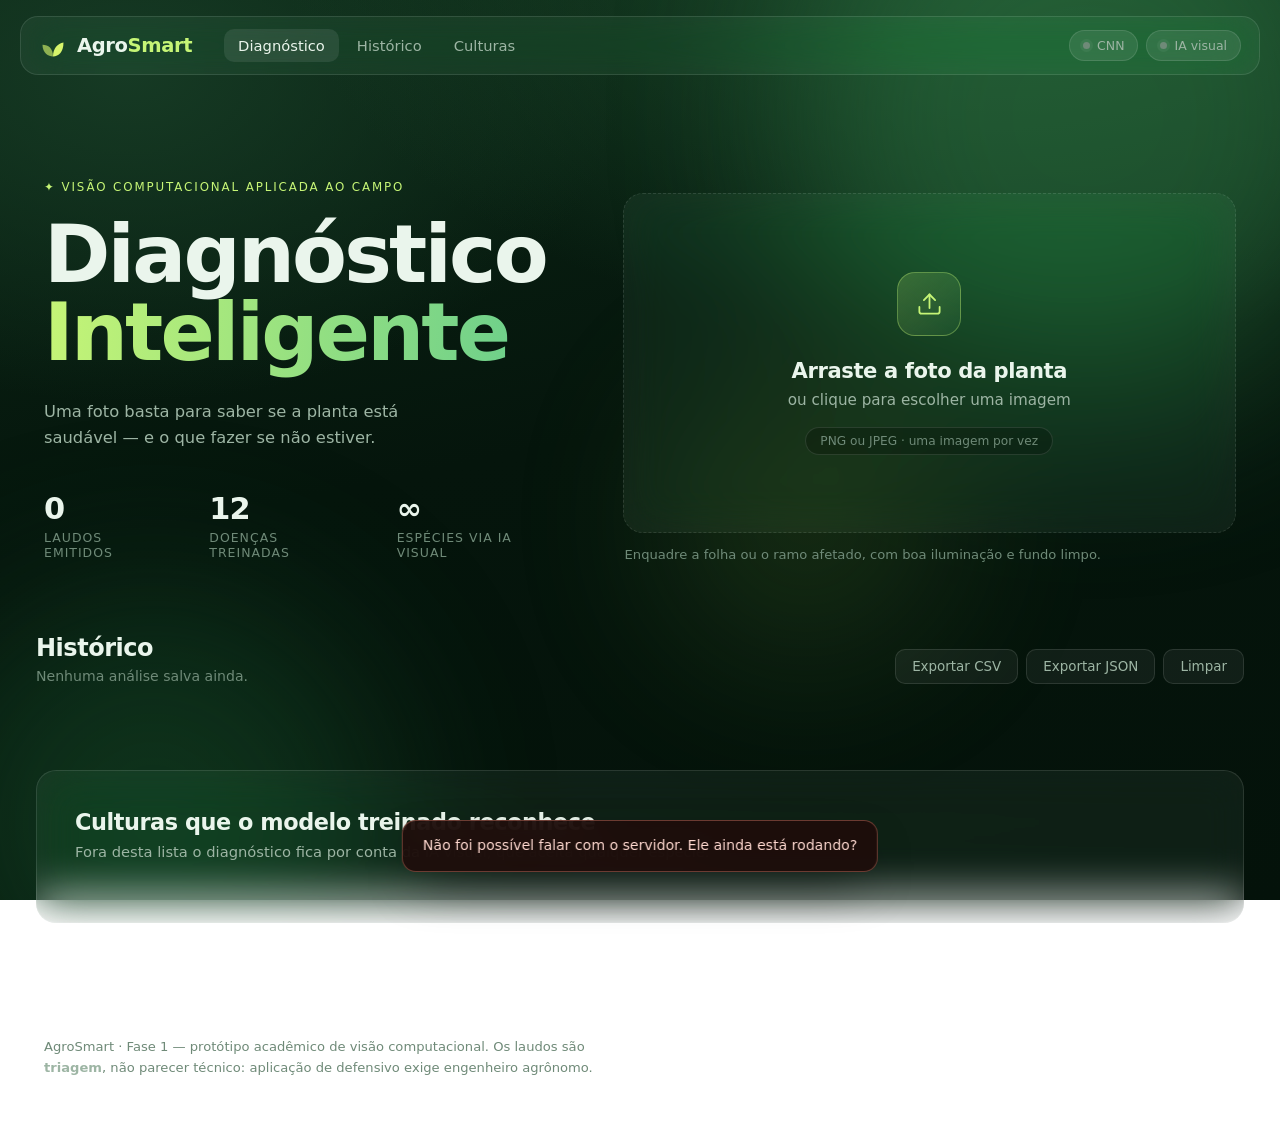
==== web/index.html @ 64516121 "first commit" ====
<!doctype html>
<html lang="pt-BR">
<head>
<meta charset="utf-8">
<meta name="viewport" content="width=device-width, initial-scale=1">
<title>AgroSmart — Diagnóstico de Plantas</title>
<link rel="stylesheet" href="/web/estilo.css">
<link rel="icon" href="data:image/svg+xml,<svg xmlns='http://www.w3.org/2000/svg' viewBox='0 0 100 100'><text y='.9em' font-size='90'>🌿</text></svg>">
</head>
<body>

<div class="brilhos" aria-hidden="true">
  <span class="orbe orbe-a"></span>
  <span class="orbe orbe-b"></span>
  <span class="orbe orbe-c"></span>
</div>

<header class="navegacao vidro">
  <a class="marca" href="/">
    <svg viewBox="0 0 24 24" fill="none" aria-hidden="true">
      <path d="M12 21c0-7 4-11 9-12 0 8-4 12-9 12Z" fill="url(#folha)"/>
      <path d="M12 21C8 21 3 18 3 11c5 0 9 3 9 10Z" fill="url(#folha)" opacity=".62"/>
      <defs><linearGradient id="folha" x1="3" y1="4" x2="21" y2="21">
        <stop stop-color="#d7f56b"/><stop offset="1" stop-color="#37a05a"/>
      </linearGradient></defs>
    </svg>
    <span>Agro<b>Smart</b></span>
  </a>

  <nav class="links">
    <a href="#diagnostico" class="ativo">Diagnóstico</a>
    <a href="#historico">Histórico</a>
    <a href="#classes">Culturas</a>
  </nav>

  <div class="estado-motores" id="estado-motores">
    <span class="pastilha" id="estado-cnn"><i></i>CNN</span>
    <span class="pastilha" id="estado-vlm"><i></i>IA visual</span>
  </div>
</header>

<main>

  <section class="heroi" id="diagnostico">
    <div class="heroi-texto">
      <p class="chamada">✦ Visão computacional aplicada ao campo</p>
      <h1>Diagnóstico<br><em>Inteligente</em></h1>
      <p class="subtitulo">Uma foto basta para saber se a planta está saudável — e o que fazer se não estiver.</p>

      <dl class="numeros">
        <div><dt id="num-total">0</dt><dd>laudos emitidos</dd></div>
        <div><dt>12</dt><dd>doenças treinadas</dd></div>
        <div><dt>∞</dt><dd>espécies via IA visual</dd></div>
      </dl>
    </div>

    <div class="heroi-acao">
      <div class="modos" id="modos" role="radiogroup" aria-label="Motor de diagnóstico"></div>

      <div class="zona vidro" id="zona" tabindex="0" role="button"
           aria-label="Arraste uma imagem ou clique para escolher">
        <input type="file" id="entrada" accept="image/png,image/jpeg" hidden>

        <div class="zona-vazia" id="zona-vazia">
          <div class="icone-envio">
            <svg viewBox="0 0 24 24" fill="none" stroke="currentColor" stroke-width="1.6"
                 stroke-linecap="round" stroke-linejoin="round">
              <path d="M21 15v4a2 2 0 0 1-2 2H5a2 2 0 0 1-2-2v-4"/>
              <path d="m7 9 5-5 5 5"/><path d="M12 4v12"/>
            </svg>
          </div>
          <h2>Arraste a foto da planta</h2>
          <p>ou clique para escolher uma imagem</p>
          <span class="formatos">PNG ou JPEG · uma imagem por vez</span>
        </div>

        <div class="zona-previa" id="zona-previa" hidden>
          <div class="moldura" id="moldura-previa">
            <img id="previa" alt="Pré-visualização da imagem enviada">
          </div>
          <div class="previa-info">
            <strong id="previa-nome"></strong>
            <button type="button" class="botao-limpar" id="trocar">Trocar imagem</button>
            <button type="button" class="botao-limpar" id="limpar-zona">Limpar</button>
          </div>
        </div>

        <div class="zona-carregando" id="zona-carregando" hidden>
          <div class="scanner moldura" id="scanner">
            <img id="previa-scan" alt="">
            <span class="scan-grade" aria-hidden="true"></span>
            <span class="scan-linha" aria-hidden="true"></span>
            <span class="scan-cantos" aria-hidden="true"></span>
          </div>
          <p id="texto-carregando" role="status">Analisando…</p>
          <div class="barra-indeterminada" aria-hidden="true"><span></span></div>
        </div>
      </div>

      <p class="dica" id="dica">Enquadre a folha ou o ramo afetado, com boa iluminação e fundo limpo.</p>
    </div>
  </section>

  <section class="laudo vidro" id="laudo" hidden></section>

  <section class="historico" id="historico">
    <header class="historico-topo">
      <div>
        <h2>Histórico</h2>
        <p id="historico-resumo">Nenhuma análise salva ainda.</p>
      </div>
      <div class="acoes">
        <a class="botao" href="/api/exportar/csv">Exportar CSV</a>
        <a class="botao" href="/api/exportar/json">Exportar JSON</a>
        <button class="botao perigo" id="limpar-tudo" type="button">Limpar</button>
      </div>
    </header>
    <div class="grade" id="grade-historico"></div>
  </section>

  <section class="classes vidro" id="classes">
    <h2>Culturas que o modelo treinado reconhece</h2>
    <p>Fora desta lista o diagnóstico fica por conta da IA visual, que aceita qualquer espécie.</p>
    <div class="grade-classes" id="grade-classes"></div>
  </section>

</main>

<footer class="rodape">
  <p>AgroSmart · Fase 1 — protótipo acadêmico de visão computacional.
     Os laudos são <strong>triagem</strong>, não parecer técnico:
     aplicação de defensivo exige engenheiro agrônomo.</p>
</footer>

<div class="aviso-flutuante" id="aviso" hidden></div>

<script src="/web/app.js"></script>
</body>
</html>
---- web/estilo.css ----
/* AgroSmart — folha de estilo única.
   Vidro sobre gradiente verde profundo, acento em lima. */

:root {
  --fundo-1: #05150c;
  --fundo-2: #0b2716;
  --fundo-3: #12351f;

  --vidro: rgba(255, 255, 255, 0.055);
  --vidro-forte: rgba(255, 255, 255, 0.085);
  --borda: rgba(255, 255, 255, 0.11);
  --borda-viva: rgba(198, 245, 118, 0.35);

  --texto: #eaf5ec;
  --suave: #9db5a4;
  --tenue: #6f8a78;

  --lima: #c6f576;
  --lima-forte: #9fe23f;
  --saudavel: #7fe08a;
  --doente: #ff8f7a;
  --indefinido: #b9c9be;

  --raio: 20px;
  --raio-p: 12px;
  --transicao: 180ms cubic-bezier(.4, 0, .2, 1);
}

* { box-sizing: border-box; }

/* Regras com `display` explícito têm especificidade maior que o `display:none`
   que o navegador aplica a [hidden] — sem este reforço, alternar o atributo
   pelo JavaScript não esconde nada. */
[hidden] { display: none !important; }

html { scroll-behavior: smooth; }

body {
  margin: 0;
  min-height: 100vh;
  font-family: "Segoe UI Variable Display", "Segoe UI", Inter, system-ui, -apple-system, sans-serif;
  color: var(--texto);
  background:
    radial-gradient(1200px 700px at 78% -8%, #1c4a2b 0%, transparent 60%),
    radial-gradient(900px 600px at 10% 8%, #163a24 0%, transparent 55%),
    linear-gradient(168deg, var(--fundo-2) 0%, var(--fundo-1) 48%, #04120a 100%);
  background-attachment: fixed;
  -webkit-font-smoothing: antialiased;
}

/* ---------------------------------------------------------------- brilhos */
.brilhos { position: fixed; inset: 0; overflow: hidden; pointer-events: none; z-index: 0; }

.orbe {
  position: absolute;
  border-radius: 50%;
  filter: blur(90px);
  opacity: .5;
}
.orbe-a { width: 46vw; height: 46vw; top: -14vw; right: -8vw; background: #2f7a45; }
.orbe-b { width: 36vw; height: 36vw; bottom: -12vw; left: -6vw; background: #1d5c33; opacity: .42; }
.orbe-c { width: 22vw; height: 22vw; top: 42%; left: 52%; background: #7fbf4a; opacity: .16; }

/* ------------------------------------------------------------------ vidro */
.vidro {
  background: var(--vidro);
  border: 1px solid var(--borda);
  backdrop-filter: blur(22px) saturate(140%);
  -webkit-backdrop-filter: blur(22px) saturate(140%);
}

/* -------------------------------------------------------------- navegação */
.navegacao {
  position: sticky;
  top: 16px;
  z-index: 20;
  margin: 16px auto 0;
  max-width: 1240px;
  width: calc(100% - 32px);
  display: flex;
  align-items: center;
  gap: 24px;
  padding: 12px 18px;
  border-radius: 18px;
}

.marca {
  display: flex; align-items: center; gap: 10px;
  font-size: 1.22rem; font-weight: 600; letter-spacing: -.02em;
  color: var(--texto); text-decoration: none; white-space: nowrap;
}
.marca svg { width: 28px; height: 28px; }
.marca b { color: var(--lima); font-weight: 600; }

.links { display: flex; gap: 4px; margin-left: 8px; }
.links a {
  padding: 8px 14px; border-radius: 10px;
  color: var(--suave); text-decoration: none; font-size: .92rem;
  transition: var(--transicao);
}
.links a:hover { color: var(--texto); background: var(--vidro-forte); }
.links a.ativo { color: var(--texto); background: var(--vidro-forte); }

.estado-motores { display: flex; gap: 8px; margin-left: auto; }
.pastilha {
  display: inline-flex; align-items: center; gap: 7px;
  padding: 7px 13px; border-radius: 999px;
  background: var(--vidro-forte); border: 1px solid var(--borda);
  font-size: .78rem; color: var(--suave); white-space: nowrap;
}
.pastilha i {
  width: 7px; height: 7px; border-radius: 50%;
  background: var(--tenue); box-shadow: 0 0 0 3px rgba(255,255,255,.05);
}
.pastilha.ok { color: var(--texto); }
.pastilha.ok i { background: var(--lima); box-shadow: 0 0 10px var(--lima-forte); }
.pastilha.off i { background: #d05b4a; }

/* ---------------------------------------------------------------- estrutura */
main {
  position: relative; z-index: 1;
  max-width: 1240px;
  margin: 0 auto;
  padding: 0 16px 80px;
}

section { scroll-margin-top: 96px; }

/* ------------------------------------------------------------------- herói */
.heroi {
  display: grid;
  grid-template-columns: minmax(0, 0.92fr) minmax(0, 1.08fr);
  gap: 56px;
  align-items: center;
  padding: clamp(48px, 8vw, 104px) 8px clamp(40px, 6vw, 72px);
}

.chamada {
  margin: 0 0 22px;
  font-size: .74rem; letter-spacing: .16em; text-transform: uppercase;
  color: var(--lima);
}

.heroi h1 {
  margin: 0;
  font-size: clamp(2.9rem, 6.4vw, 5rem);
  line-height: .98;
  letter-spacing: -.035em;
  font-weight: 600;
}
.heroi h1 em {
  font-style: normal;
  background: linear-gradient(96deg, var(--lima) 0%, #6fd08a 100%);
  -webkit-background-clip: text; background-clip: text; color: transparent;
}

.subtitulo {
  margin: 26px 0 0;
  max-width: 40ch;
  font-size: 1.02rem; line-height: 1.6; color: var(--suave);
}

.numeros { display: flex; gap: 34px; margin: 40px 0 0; }
.numeros div { margin: 0; }
.numeros dt {
  font-size: 1.9rem; font-weight: 600; letter-spacing: -.03em; color: var(--texto);
}
.numeros dd {
  margin: 4px 0 0; font-size: .78rem; color: var(--tenue);
  text-transform: uppercase; letter-spacing: .08em;
}

/* ------------------------------------------------------------------- modos */
.modos { display: flex; flex-wrap: wrap; gap: 8px; margin-bottom: 16px; }

.modo {
  padding: 9px 16px; border-radius: 999px;
  background: var(--vidro); border: 1px solid var(--borda);
  color: var(--suave); font-size: .84rem; font-family: inherit;
  cursor: pointer; transition: var(--transicao);
}
.modo:hover { color: var(--texto); background: var(--vidro-forte); }
.modo[aria-checked="true"] {
  color: #0a1f10; font-weight: 600;
  background: linear-gradient(120deg, var(--lima) 0%, var(--lima-forte) 100%);
  border-color: transparent;
  box-shadow: 0 6px 24px -8px var(--lima-forte);
}
.modo:disabled { opacity: .35; cursor: not-allowed; }

/* -------------------------------------------------------------------- zona */
.zona {
  position: relative;
  border-radius: var(--raio);
  border-style: dashed;
  border-width: 1.5px;
  min-height: 340px;
  display: grid; place-items: center;
  padding: 32px;
  cursor: pointer;
  transition: var(--transicao);
  overflow: hidden;
}
.zona:hover, .zona:focus-visible {
  border-color: var(--borda-viva);
  background: var(--vidro-forte);
  outline: none;
}
.zona.arrastando {
  border-color: var(--lima);
  background: rgba(198, 245, 118, .07);
  transform: scale(1.006);
}

.zona-vazia { text-align: center; }
.icone-envio {
  width: 64px; height: 64px; margin: 0 auto 22px;
  display: grid; place-items: center;
  border-radius: 18px;
  background: linear-gradient(135deg, rgba(198,245,118,.2), rgba(110,200,130,.08));
  border: 1px solid var(--borda-viva);
  color: var(--lima);
}
.icone-envio svg { width: 27px; height: 27px; }

.zona-vazia h2 {
  margin: 0 0 8px; font-size: 1.32rem; font-weight: 600; letter-spacing: -.02em;
}
.zona-vazia p { margin: 0 0 18px; color: var(--suave); font-size: .95rem; }
.formatos {
  display: inline-block; padding: 6px 14px; border-radius: 999px;
  background: rgba(0,0,0,.22); border: 1px solid var(--borda);
  font-size: .76rem; color: var(--tenue);
}

/* --------------------------------------------------------------- moldura */
/* Quadro de proporção fixa usado na prévia, na varredura e no laudo.
   A foto entra inteira (`contain`), nunca cortada, e o espaço que sobra é
   preenchido por ela mesma desfocada — assim retrato e paisagem ocupam
   exatamente o mesmo lugar e a página não muda de altura a cada análise. */
.moldura {
  position: relative;
  width: 100%;
  aspect-ratio: 4 / 3;
  border-radius: var(--raio-p);
  overflow: hidden;
  border: 1px solid var(--borda-viva);
  background: rgba(0,0,0,.34);
  box-shadow: 0 22px 58px -24px rgba(0,0,0,.85), 0 0 0 6px rgba(198,245,118,.04);
}
.moldura::before {
  content: ""; position: absolute; inset: 0; z-index: 0;
  background-image: var(--foto); background-size: cover; background-position: center;
  filter: blur(26px) saturate(1.15) brightness(.5);
  transform: scale(1.18);
}
.moldura > img {
  position: relative; z-index: 1;
  display: block; width: 100%; height: 100%;
  object-fit: contain;
}

.zona-previa { width: 100%; display: grid; gap: 16px; justify-items: center; }
.zona .moldura { max-width: min(100%, 320px); }
.previa-info { display: flex; align-items: center; gap: 14px; font-size: .88rem; }
.previa-info strong { color: var(--suave); font-weight: 500; max-width: 30ch; overflow: hidden; text-overflow: ellipsis; white-space: nowrap; }

.botao-limpar {
  padding: 6px 14px; border-radius: 999px;
  background: transparent; border: 1px solid var(--borda);
  color: var(--lima); font-size: .8rem; font-family: inherit; cursor: pointer;
  transition: var(--transicao);
}
.botao-limpar:hover { background: var(--vidro-forte); }

/* Carregando: a própria foto sob uma varredura, em vez de um anel girando —
   o usuário vê o sistema trabalhando na imagem dele. */
.zona-carregando { width: 100%; display: grid; justify-items: center; gap: 16px; }

.scanner > img { filter: saturate(.72) brightness(.66) contrast(1.04); }
.scan-grade {
  position: absolute; inset: 0; z-index: 2;
  background-image:
    linear-gradient(rgba(198,245,118,.08) 1px, transparent 1px),
    linear-gradient(90deg, rgba(198,245,118,.08) 1px, transparent 1px);
  background-size: 26px 26px;
  mask-image: radial-gradient(120% 120% at 50% 50%, #000 45%, transparent 100%);
}
.scan-linha {
  position: absolute; left: 0; right: 0; height: 22%; z-index: 3;
  background: linear-gradient(to bottom,
    transparent, rgba(198,245,118,.13) 42%,
    rgba(215,245,107,.9) 50%, rgba(198,245,118,.13) 58%, transparent);
  box-shadow: 0 0 22px rgba(198,245,118,.35);
  animation: varrer 2.1s cubic-bezier(.45,.05,.55,.95) infinite;
}
@keyframes varrer { 0% { top: -24%; } 100% { top: 100%; } }

/* Cantos de enquadramento, como a mira de uma câmera. */
.scan-cantos {
  position: absolute; inset: 10px; z-index: 4;
  background:
    linear-gradient(var(--lima), var(--lima)) 0 0 / 16px 1.5px no-repeat,
    linear-gradient(var(--lima), var(--lima)) 0 0 / 1.5px 16px no-repeat,
    linear-gradient(var(--lima), var(--lima)) 100% 0 / 16px 1.5px no-repeat,
    linear-gradient(var(--lima), var(--lima)) 100% 0 / 1.5px 16px no-repeat,
    linear-gradient(var(--lima), var(--lima)) 0 100% / 16px 1.5px no-repeat,
    linear-gradient(var(--lima), var(--lima)) 0 100% / 1.5px 16px no-repeat,
    linear-gradient(var(--lima), var(--lima)) 100% 100% / 16px 1.5px no-repeat,
    linear-gradient(var(--lima), var(--lima)) 100% 100% / 1.5px 16px no-repeat;
  opacity: .55;
  animation: pulsar-mira 2.1s ease-in-out infinite;
}
@keyframes pulsar-mira { 50% { opacity: .95; } }

.zona-carregando p {
  margin: 0; color: var(--suave); font-size: .92rem;
  letter-spacing: .01em;
  animation: respirar 1.9s ease-in-out infinite;
}
@keyframes respirar { 50% { opacity: .55; } }

.barra-indeterminada {
  width: min(240px, 65%); height: 3px; border-radius: 999px;
  background: rgba(255,255,255,.08); overflow: hidden;
}
.barra-indeterminada span {
  display: block; width: 42%; height: 100%; border-radius: 999px;
  background: linear-gradient(90deg, transparent, var(--lima), transparent);
  animation: correr 1.4s ease-in-out infinite;
}
@keyframes correr {
  0% { transform: translateX(-110%); }
  100% { transform: translateX(250%); }
}

.dica { margin: 14px 2px 0; font-size: .82rem; color: var(--tenue); }

/* ------------------------------------------------------------------- laudo */
.laudo {
  border-radius: var(--raio);
  padding: clamp(24px, 3.4vw, 38px);
  margin-bottom: 64px;
  animation: surgir .34s cubic-bezier(.16,1,.3,1);
}
@keyframes surgir { from { opacity: 0; transform: translateY(14px); } }

.laudo-acoes { display: flex; justify-content: flex-end; margin-bottom: 14px; }

.laudo-topo {
  display: flex; flex-wrap: wrap; align-items: flex-start;
  gap: 18px; margin-bottom: 26px;
}
.laudo-topo h2 {
  margin: 8px 0 6px; font-size: clamp(1.6rem, 3vw, 2.3rem);
  letter-spacing: -.03em; font-weight: 600;
}
.laudo-topo .especie { margin: 0; color: var(--suave); font-size: .98rem; }
.laudo-meta { margin-left: auto; text-align: right; font-size: .8rem; color: var(--tenue); }

.selo {
  display: inline-flex; align-items: center; gap: 8px;
  padding: 7px 15px; border-radius: 999px;
  font-size: .82rem; font-weight: 600; letter-spacing: .01em;
}
.selo::before { content: ""; width: 7px; height: 7px; border-radius: 50%; background: currentColor; }
.selo-saudavel    { color: var(--saudavel);   background: rgba(127,224,138,.13); border: 1px solid rgba(127,224,138,.3); }
.selo-doente      { color: var(--doente);     background: rgba(255,143,122,.13); border: 1px solid rgba(255,143,122,.3); }
.selo-indeterminado { color: var(--indefinido); background: rgba(255,255,255,.07); border: 1px solid var(--borda); }

/* Foto analisada, entre o cabeçalho do laudo e o diagnóstico. */
.laudo-figura {
  margin: 0 0 26px;
  display: grid; justify-items: center; gap: 10px;
}
.laudo-figura .moldura { max-width: min(100%, 520px); }
.laudo-figura figcaption {
  font-size: .78rem; color: var(--tenue);
  max-width: 42ch; overflow: hidden; text-overflow: ellipsis; white-space: nowrap;
}

.medidor { margin: 0 0 26px; }
.medidor-texto {
  display: flex; align-items: center; gap: 10px;
  font-size: .78rem; color: var(--tenue);
}
.medidor-texto b {
  color: var(--suave); font-weight: 500;
  padding: 4px 12px; border-radius: 999px;
  background: rgba(0,0,0,.24); border: 1px solid var(--borda);
}
.medidor-trilho {
  height: 6px; border-radius: 99px; overflow: hidden;
  background: rgba(255,255,255,.08);
}
.medidor-barra {
  height: 100%; border-radius: 99px;
  background: linear-gradient(90deg, var(--lima-forte), var(--lima));
  transition: width .5s cubic-bezier(.16,1,.3,1);
}
.medidor-legenda {
  display: flex; justify-content: space-between;
  margin-top: 8px; font-size: .78rem; color: var(--tenue);
}

.blocos { display: grid; grid-template-columns: repeat(auto-fit, minmax(280px, 1fr)); gap: 16px; }
.bloco {
  padding: 20px 22px; border-radius: var(--raio-p);
  background: rgba(0,0,0,.2); border: 1px solid var(--borda);
}
.bloco h3 {
  margin: 0 0 10px; font-size: .74rem; letter-spacing: .12em;
  text-transform: uppercase; color: var(--lima); font-weight: 600;
}
.bloco p { margin: 0; line-height: 1.62; color: #d6e6da; font-size: .95rem; }

.ranking { margin-top: 20px; }
.ranking summary {
  cursor: pointer; font-size: .84rem; color: var(--suave);
  padding: 10px 0; list-style: none;
}
.ranking summary::-webkit-details-marker { display: none; }
.ranking summary::before { content: "▸ "; color: var(--lima); }
.ranking[open] summary::before { content: "▾ "; }
.ranking ol { margin: 6px 0 0; padding-left: 20px; color: var(--suave); font-size: .88rem; line-height: 1.9; }
.ranking code { color: var(--lima); background: rgba(0,0,0,.3); padding: 2px 7px; border-radius: 6px; font-size: .85em; }

/* --------------------------------------------------------------- histórico */
.historico { margin-bottom: 64px; }

.historico-topo {
  display: flex; flex-wrap: wrap; align-items: flex-end; gap: 18px; margin-bottom: 22px;
}
.historico-topo h2 { margin: 0 0 6px; font-size: 1.5rem; letter-spacing: -.02em; font-weight: 600; }
.historico-topo p { margin: 0; color: var(--tenue); font-size: .88rem; }
.acoes { display: flex; gap: 8px; margin-left: auto; flex-wrap: wrap; }

.botao {
  padding: 9px 16px; border-radius: 10px;
  background: var(--vidro); border: 1px solid var(--borda);
  color: var(--suave); font-size: .84rem; font-family: inherit;
  text-decoration: none; cursor: pointer; transition: var(--transicao);
}
.botao:hover { color: var(--texto); background: var(--vidro-forte); border-color: var(--borda-viva); }
.botao.perigo:hover { color: var(--doente); border-color: rgba(255,143,122,.4); }

.grade { display: grid; grid-template-columns: repeat(auto-fill, minmax(230px, 1fr)); gap: 16px; }

.cartao {
  position: relative;
  border-radius: var(--raio-p);
  overflow: hidden;
  background: var(--vidro);
  border: 1px solid var(--borda);
  cursor: pointer;
  transition: var(--transicao);
}
.cartao:hover { transform: translateY(-3px); border-color: var(--borda-viva); }
.cartao img { width: 100%; height: 150px; object-fit: cover; display: block; }
.cartao-corpo { padding: 14px 15px 16px; }
.cartao-corpo strong { display: block; margin: 9px 0 3px; font-size: .95rem; font-weight: 600; letter-spacing: -.01em; }
.cartao-corpo span { font-size: .76rem; color: var(--tenue); }

.remover {
  position: absolute; top: 9px; right: 9px;
  width: 28px; height: 28px; border-radius: 50%;
  display: grid; place-items: center;
  background: rgba(0,0,0,.55); border: 1px solid var(--borda);
  color: var(--suave); font-size: 1rem; line-height: 1; cursor: pointer;
  opacity: 0; transition: var(--transicao);
}
.cartao:hover .remover { opacity: 1; }
.remover:hover { color: var(--doente); background: rgba(0,0,0,.8); }

.vazio {
  grid-column: 1 / -1; padding: 52px 20px; text-align: center;
  border: 1.5px dashed var(--borda); border-radius: var(--raio);
  color: var(--tenue); font-size: .92rem;
}

/* ----------------------------------------------------------------- classes */
.classes { border-radius: var(--raio); padding: clamp(24px, 3.4vw, 38px); }
.classes h2 { margin: 0 0 8px; font-size: 1.4rem; letter-spacing: -.02em; font-weight: 600; }
.classes > p { margin: 0 0 24px; color: var(--suave); font-size: .92rem; }

.grade-classes { display: grid; grid-template-columns: repeat(auto-fill, minmax(240px, 1fr)); gap: 10px; }
.classe {
  display: flex; align-items: center; gap: 10px;
  padding: 12px 15px; border-radius: var(--raio-p);
  background: rgba(0,0,0,.2); border: 1px solid var(--borda);
  font-size: .88rem;
}
.classe i { width: 7px; height: 7px; border-radius: 50%; flex-shrink: 0; }
.classe i.saudavel { background: var(--saudavel); }
.classe i.doente { background: var(--doente); }
.classe b { font-weight: 600; }
.classe span { color: var(--suave); }

/* ------------------------------------------------------------------ rodapé */
.rodape {
  position: relative; z-index: 1;
  max-width: 1240px; margin: 0 auto; padding: 32px 24px 48px;
  border-top: 1px solid var(--borda);
}
.rodape p { margin: 0; color: var(--tenue); font-size: .82rem; line-height: 1.6; max-width: 70ch; }
.rodape strong { color: var(--suave); }

/* ------------------------------------------------------------------- aviso */
.aviso-flutuante {
  position: fixed; left: 50%; bottom: 28px; transform: translateX(-50%);
  z-index: 60; max-width: min(620px, calc(100% - 32px));
  padding: 14px 20px; border-radius: 14px;
  background: rgba(30, 12, 10, .92);
  border: 1px solid rgba(255,143,122,.35);
  backdrop-filter: blur(18px);
  color: #ffd9d0; font-size: .88rem; line-height: 1.55;
  box-shadow: 0 20px 50px -18px rgba(0,0,0,.8);
  animation: surgir .3s cubic-bezier(.16,1,.3,1);
}
.aviso-flutuante.info {
  background: rgba(10, 28, 16, .92);
  border-color: var(--borda-viva); color: #dcf3c8;
}

/* --------------------------------------------------------------- responsivo */
@media (max-width: 940px) {
  .heroi { grid-template-columns: 1fr; gap: 40px; padding-top: 44px; }
  .links { display: none; }
  .numeros { gap: 24px; }
  .laudo-meta { margin-left: 0; text-align: left; width: 100%; }
}

@media (max-width: 560px) {
  .navegacao { gap: 12px; padding: 10px 14px; }
  .estado-motores .pastilha { padding: 6px 10px; font-size: .72rem; }
  .zona { min-height: 280px; padding: 24px; }
  .numeros { flex-wrap: wrap; }
  .acoes { width: 100%; margin-left: 0; }
}

@media (prefers-reduced-motion: reduce) {
  * { animation-duration: .01ms !important; transition-duration: .01ms !important; }
  html { scroll-behavior: auto; }
}
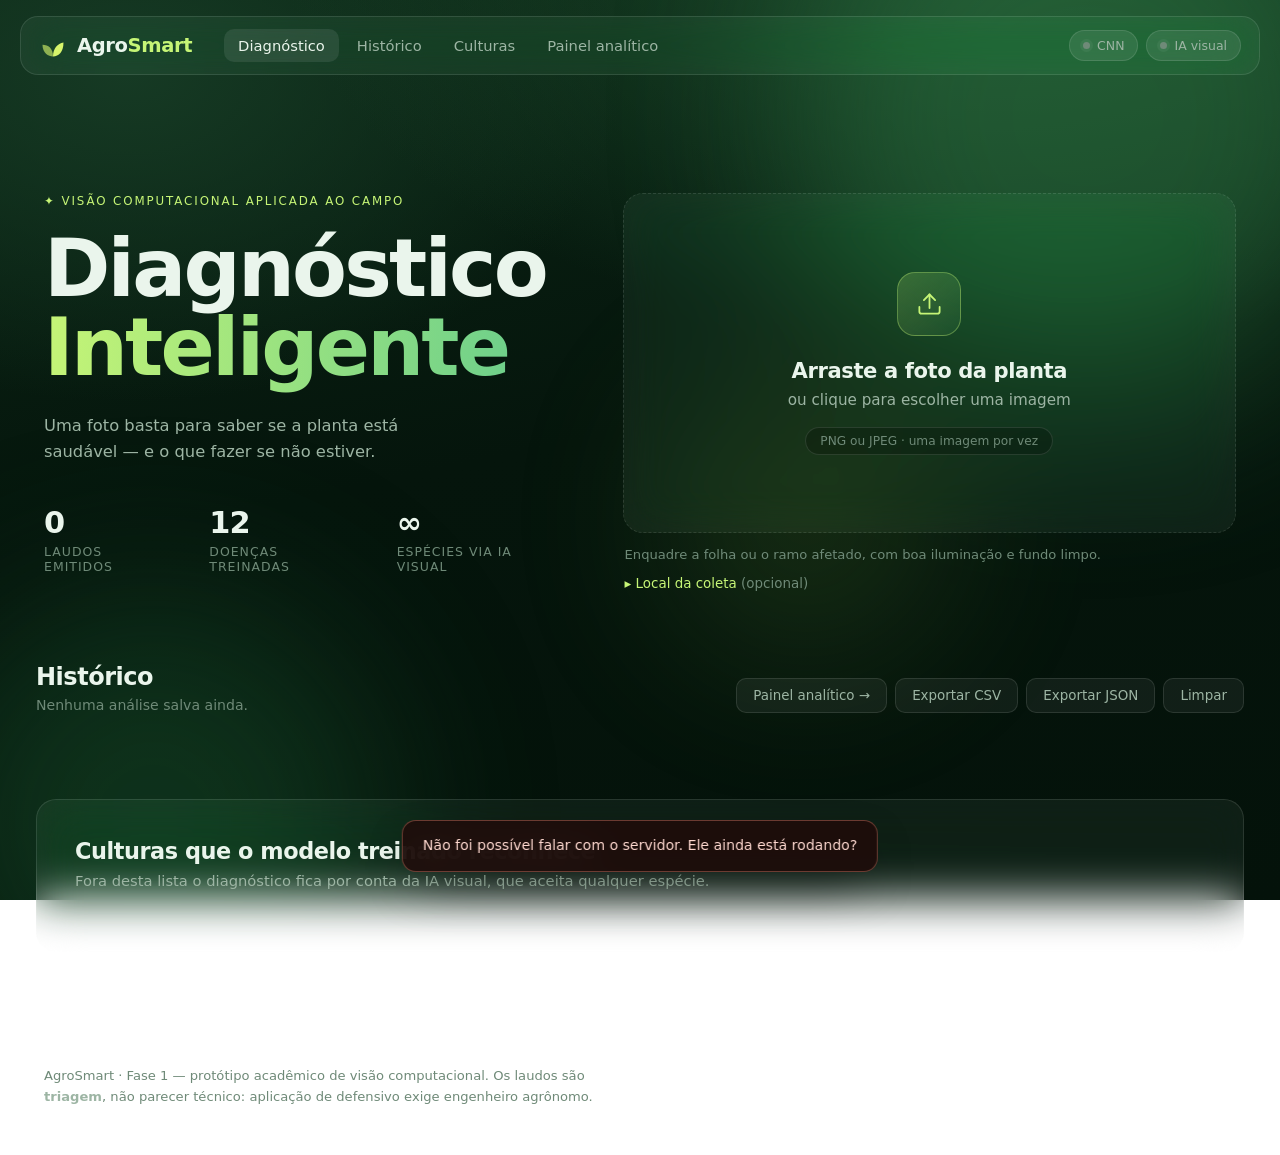
==== commit 5b4306a2: "feat: implementa dashboard e pipeline de dados da fase 2" ====
--- a/web/index.html
+++ b/web/index.html
@@ -31,6 +31,7 @@
     <a href="#diagnostico" class="ativo">Diagnóstico</a>
     <a href="#historico">Histórico</a>
     <a href="#classes">Culturas</a>
+    <a href="/dashboard">Painel analítico</a>
   </nav>
 
   <div class="estado-motores" id="estado-motores">
@@ -98,6 +99,19 @@
       </div>
 
       <p class="dica" id="dica">Enquadre a folha ou o ramo afetado, com boa iluminação e fundo limpo.</p>
+
+      <details class="local-coleta" id="local-coleta">
+        <summary>Local da coleta <span>(opcional)</span></summary>
+        <p>Ajuda o painel analítico a comparar localidades. Fica guardado neste navegador para as próximas fotos.</p>
+        <div class="local-campos" id="local-campos">
+          <label>UF
+            <select name="uf"><option value="">—</option><option value="AC">AC</option><option value="AL">AL</option><option value="AM">AM</option><option value="AP">AP</option><option value="BA">BA</option><option value="CE">CE</option><option value="DF">DF</option><option value="ES">ES</option><option value="GO">GO</option><option value="MA">MA</option><option value="MG">MG</option><option value="MS">MS</option><option value="MT">MT</option><option value="PA">PA</option><option value="PB">PB</option><option value="PE">PE</option><option value="PI">PI</option><option value="PR">PR</option><option value="RJ">RJ</option><option value="RN">RN</option><option value="RO">RO</option><option value="RR">RR</option><option value="RS">RS</option><option value="SC">SC</option><option value="SE">SE</option><option value="SP">SP</option><option value="TO">TO</option></select>
+          </label>
+          <label>Município <input name="municipio" maxlength="80" autocomplete="off"></label>
+          <label>Propriedade <input name="propriedade" maxlength="80" autocomplete="off"></label>
+          <label>Talhão <input name="talhao" maxlength="80" autocomplete="off"></label>
+        </div>
+      </details>
     </div>
   </section>
 
@@ -110,6 +124,7 @@
         <p id="historico-resumo">Nenhuma análise salva ainda.</p>
       </div>
       <div class="acoes">
+        <a class="botao" href="/dashboard">Painel analítico →</a>
         <a class="botao" href="/api/exportar/csv">Exportar CSV</a>
         <a class="botao" href="/api/exportar/json">Exportar JSON</a>
         <button class="botao perigo" id="limpar-tudo" type="button">Limpar</button>
--- a/web/estilo.css
+++ b/web/estilo.css
@@ -336,6 +336,26 @@
 
 .dica { margin: 14px 2px 0; font-size: .82rem; color: var(--tenue); }
 
+/* Local da coleta (opcional) — alimenta o painel analítico. */
+.local-coleta { margin: 14px 2px 0; font-size: .84rem; color: var(--suave); }
+.local-coleta summary { cursor: pointer; color: var(--lima); list-style: none; }
+.local-coleta summary::-webkit-details-marker { display: none; }
+.local-coleta summary::before { content: "▸ "; }
+.local-coleta[open] summary::before { content: "▾ "; }
+.local-coleta summary span { color: var(--tenue); }
+.local-coleta p { margin: 8px 0 10px; font-size: .78rem; color: var(--tenue); }
+.local-campos { display: grid; grid-template-columns: 90px repeat(3, minmax(0, 1fr)); gap: 8px; }
+.local-campos label { display: grid; gap: 4px; font-size: .7rem; color: var(--tenue);
+  text-transform: uppercase; letter-spacing: .07em; }
+.local-campos input, .local-campos select {
+  min-width: 0; padding: 7px 9px; border-radius: 9px; font: inherit; font-size: .84rem;
+  background: rgba(0,0,0,.28); border: 1px solid var(--borda); color: var(--texto); color-scheme: dark;
+}
+.local-campos input:focus, .local-campos select:focus { outline: none; border-color: var(--borda-viva); }
+@media (max-width: 560px) { .local-campos { grid-template-columns: 1fr 1fr; } }
+.laudo-acoes { gap: 8px; }
+a.botao-limpar { text-decoration: none; display: inline-flex; align-items: center; }
+
 /* ------------------------------------------------------------------- laudo */
 .laudo {
   border-radius: var(--raio);
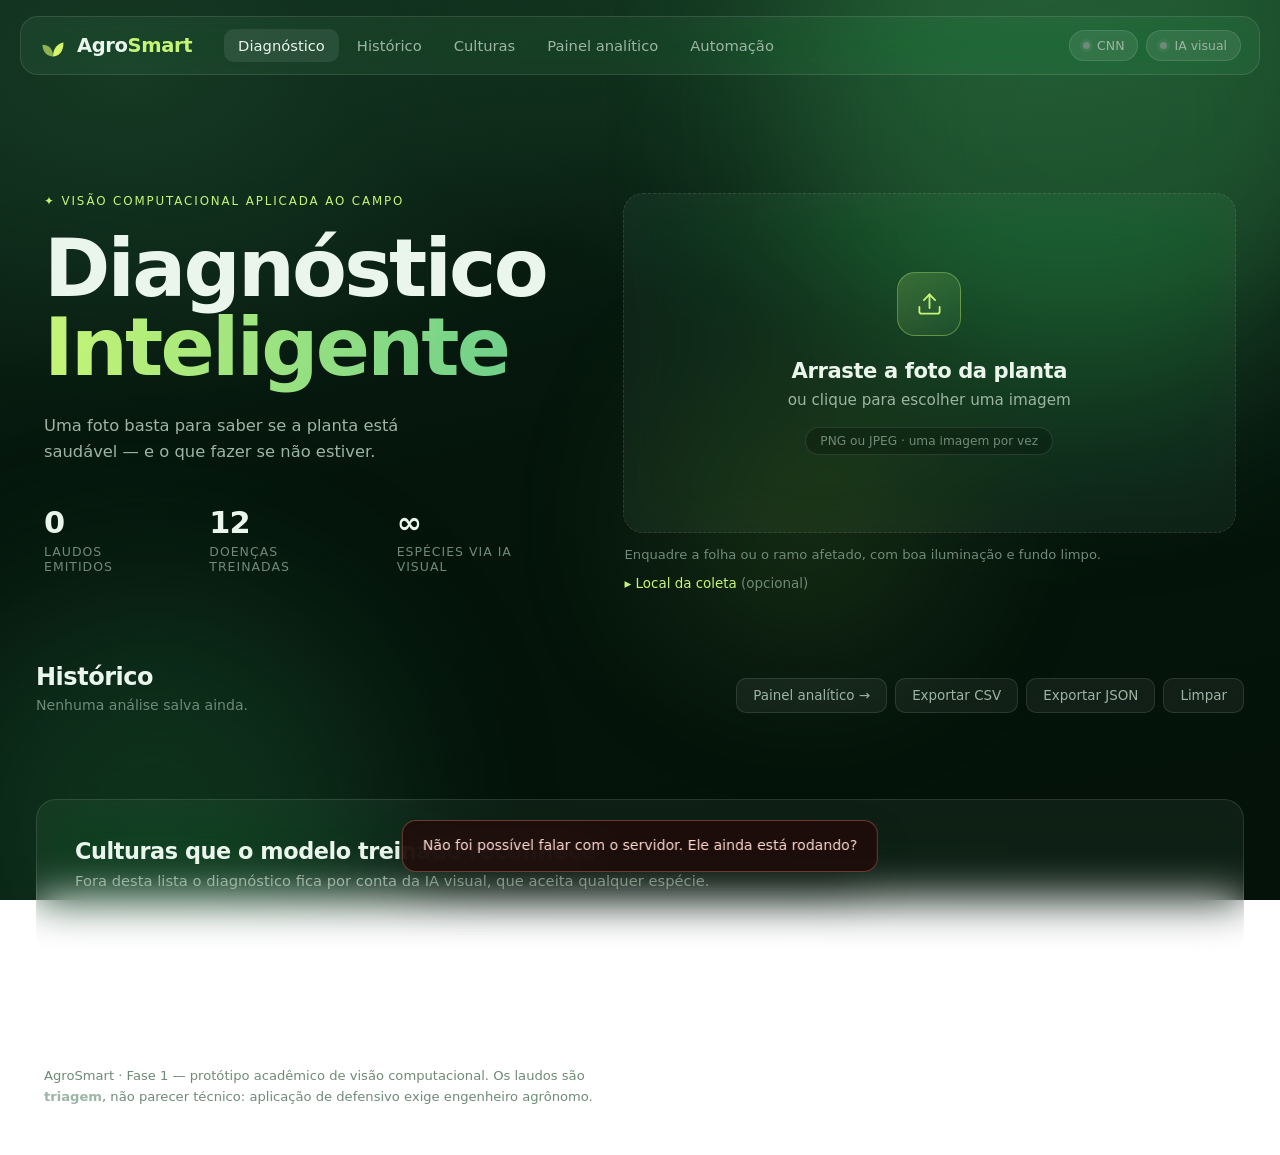
==== commit 841dbd4b: "feat: implementa a fase 3 — inteligência no campo (automação) - Monitor em micro-batch da pasta dado" ====
--- a/web/index.html
+++ b/web/index.html
@@ -32,6 +32,7 @@
     <a href="#historico">Histórico</a>
     <a href="#classes">Culturas</a>
     <a href="/dashboard">Painel analítico</a>
+    <a href="/automacao">Automação</a>
   </nav>
 
   <div class="estado-motores" id="estado-motores">
